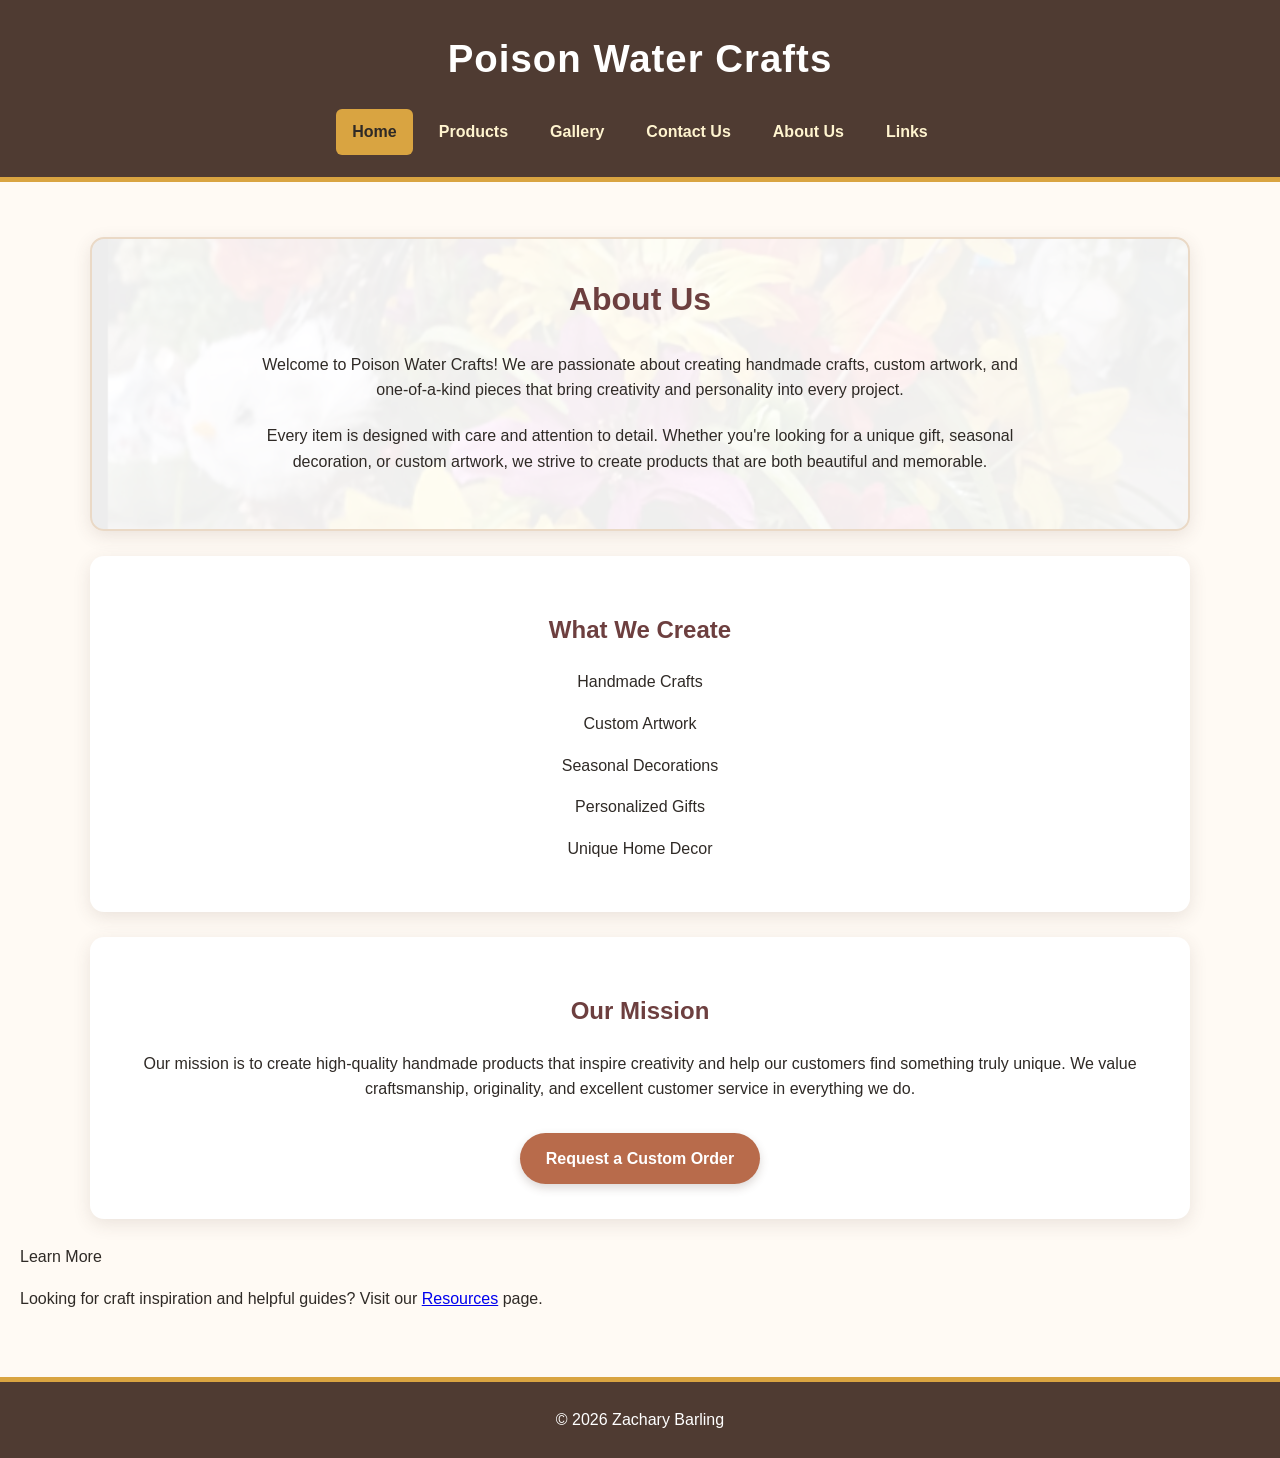
==== about.html @ 779b162d "Add 'Learn More' section to about.html Added a new section for learning more about resources." ====
<!DOCTYPE html>
<html lang="en">
<head>
    <meta charset="UTF-8">
    <meta name="viewport" content="width=device-width, initial-scale=1.0">

    <meta name="description" content="Learn more about Poison Water Crafts and our passion for handmade crafts and artwork.">

    <title>About Us | Poison Water Crafts</title>

    <link rel="stylesheet" href="styles.css">
</head>

<body>

<header>
    <h1>Poison Water Crafts</h1>

     <nav aria-label="Main navigation">
    <ul>
        <li><a href="index.html" aria-current="page">Home</a></li>
        <li><a href="products.html">Products</a></li>
        <li><a href="gallery.html">Gallery</a></li>
        <li><a href="contact.html">Contact Us</a></li>
        <li><a href="about.html">About Us</a></li>
        <li><a href="links.html">Links</a></li>
    </ul>
</nav>
</header>

<main>

    <section class="hero">
        <h2>About Us</h2>

        <p>
            Welcome to Poison Water Crafts! We are passionate about creating
            handmade crafts, custom artwork, and one-of-a-kind pieces that
            bring creativity and personality into every project.
        </p>

        <p>
            Every item is designed with care and attention to detail. Whether
            you're looking for a unique gift, seasonal decoration, or custom
            artwork, we strive to create products that are both beautiful
            and memorable.
        </p>
    </section>

    <section class="featured-product">
        <h2>What We Create</h2>

        <div class="about-items">
            <p>Handmade Crafts</p>
            <p>Custom Artwork</p>
            <p>Seasonal Decorations</p>
            <p>Personalized Gifts</p>
            <p>Unique Home Decor</p>
        </div>
    </section>

    <section class="other-products">
        <h2>Our Mission</h2>

        <p>
            Our mission is to create high-quality handmade products that
            inspire creativity and help our customers find something truly
            unique. We value craftsmanship, originality, and excellent
            customer service in everything we do.
        </p>

        <a href="contact.html" class="cta-button">Request a Custom Order</a>
    </section>
   <section class="get-inspired" 
<h2>Learn More</h2>

<p>
Looking for craft inspiration and helpful guides?
Visit our <a href="resources.html">Resources</a> page.
</p>
   </section>
</main>

<footer>
    <p>&copy; 2026 Zachary Barling</p>
</footer>

</body>
</html>
---- styles.css ----
/* =========================
   General Page Styles
   ========================= */

* {
    box-sizing: border-box;
}

html {
    scroll-behavior: smooth;
}

body {
    font-family: Arial, Helvetica, sans-serif;
    font-size: 16px;
    line-height: 1.6;
    margin: 0;
    background-color: #fffaf4;
    color: #2f2a26;
}

img {
    max-width: 100%;
}


/* =========================
   Header
   ========================= */

header {
    background-color: #4f3b32;
    color: white;
    text-align: center;
    padding: 28px 20px 22px;
    border-bottom: 5px solid #d9a441;
}

header h1 {
    margin: 0;
    font-size: 2.4rem;
    letter-spacing: 1px;
}


/* =========================
   Navigation
   ========================= */

nav ul {
    list-style: none;
    display: flex;
    justify-content: center;
    flex-wrap: wrap;
    gap: 10px;
    padding: 0;
    margin: 20px 0 0;
}

nav a {
    display: inline-block;
    color: #fff4cf;
    text-decoration: none;
    font-weight: bold;
    padding: 10px 16px;
    border-radius: 6px;
    transition:
        background-color 0.3s ease,
        color 0.3s ease,
        transform 0.3s ease;
}

nav a:hover {
    background-color: #d9a441;
    color: #2f2a26;
    transform: translateY(-2px);
}

nav a:focus {
    outline: 3px solid #ffffff;
    outline-offset: 3px;
}

nav a[aria-current="page"] {
    background-color: #d9a441;
    color: #2f2a26;
}


/* =========================
   Main Content
   ========================= */

main {
    padding: 30px 20px 50px;
}

.hero,
.featured-product,
.other-products,
.gallery-section,
.gallery-cta {
    max-width: 1100px;
    margin: 25px auto;
    padding: 35px;
    background-color: #ffffff;
    border-radius: 14px;
    box-shadow: 0 5px 18px rgba(79, 59, 50, 0.12);
}

.hero {
    text-align: center;
    background:
        linear-gradient(
            rgba(255, 255, 255, 0.93),
            rgba(255, 255, 255, 0.93)
        ),
        url("images/colorful-floral-basket.png");
    background-size: cover;
    background-position: center;
    border: 2px solid #ead9c6;
}

.hero h2 {
    font-size: 2rem;
    margin-top: 0;
    color: #6d3f3f;
}

.hero p {
    max-width: 760px;
    margin: 0 auto 20px;
}

.featured-product,
.other-products,
.gallery-cta {
    text-align: center;
}

h2 {
    color: #6d3f3f;
}


/* =========================
   Featured Image
   ========================= */

.product-image {
    display: block;
    width: 100%;
    max-width: 500px;
    max-height: 500px;
    object-fit: cover;
    margin: 22px auto;
    border-radius: 12px;
    border: 4px solid #f1dfc8;
    box-shadow: 0 5px 14px rgba(0, 0, 0, 0.15);
}


/* =========================
   CTA Buttons
   ========================= */

.cta-button {
    display: inline-block;
    margin-top: 15px;
    padding: 13px 26px;
    background-color: #b86b4b;
    color: white;
    text-decoration: none;
    border-radius: 30px;
    font-weight: bold;
    box-shadow: 0 4px 10px rgba(79, 59, 50, 0.2);
    transition:
        background-color 0.3s ease,
        transform 0.3s ease,
        box-shadow 0.3s ease;
}

.cta-button:hover {
    background-color: #914f35;
    transform: translateY(-3px);
    box-shadow: 0 6px 14px rgba(79, 59, 50, 0.28);
}

.cta-button:focus {
    outline: 3px solid #4f3b32;
    outline-offset: 4px;
}


/* =========================
   Gallery
   ========================= */

.gallery-section h2 {
    text-align: center;
    margin-top: 0;
}

.gallery-grid {
    display: grid;
    grid-template-columns: repeat(2, minmax(0, 1fr));
    gap: 28px;
    margin-top: 30px;
}

.gallery-item {
    margin: 0;
    padding: 16px;
    background-color: #fffaf4;
    border: 1px solid #ead9c6;
    border-radius: 12px;
    overflow: hidden;
    box-shadow: 0 4px 12px rgba(79, 59, 50, 0.12);
    transition:
        transform 0.3s ease,
        box-shadow 0.3s ease;
}

.gallery-item:hover {
    transform: translateY(-6px);
    box-shadow: 0 8px 20px rgba(79, 59, 50, 0.2);
}

.gallery-item img {
    display: block;
    width: 100%;
    height: 360px;
    object-fit: cover;
    border-radius: 9px;
}

.gallery-item figcaption span {
    display: block;
    margin-top: 6px;
    font-weight: normal;
    font-size: 0.95rem;
    color: #665c55;
}

/* Centers the fifth gallery item */
.gallery-item:last-child:nth-child(odd) {
    grid-column: 1 / -1;
    width: calc(50% - 14px);
    justify-self: center;
}

/* =========================
   Products Page
   ========================= */

.products-section {
    max-width: 1100px;
    margin: 25px auto;
    padding: 35px;
    background-color: #ffffff;
    border-radius: 14px;
    box-shadow: 0 5px 18px rgba(79, 59, 50, 0.12);
}

.products-section > h2 {
    margin-top: 0;
    text-align: center;
}

.products-grid {
    display: grid;
    grid-template-columns: repeat(2, minmax(0, 1fr));
    gap: 28px;
    margin-top: 30px;
}

.product-card {
    padding: 18px;
    text-align: center;
    background-color: #fffaf4;
    border: 1px solid #ead9c6;
    border-radius: 12px;
    box-shadow: 0 4px 12px rgba(79, 59, 50, 0.12);
    transition:
        transform 0.3s ease,
        box-shadow 0.3s ease;
}

.product-card:hover {
    transform: translateY(-5px);
    box-shadow: 0 8px 20px rgba(79, 59, 50, 0.2);
}

.product-card img {
    display: block;
    width: 100%;
    height: 320px;
    object-fit: cover;
    border-radius: 9px;
}

.product-card h3 {
    margin-bottom: 8px;
    color: #6d3f3f;
}

.product-card p {
    margin-bottom: 10px;
}

.product-guide {
    max-width: 1100px;
    margin: 25px auto;
    padding: 35px;
    background-color: white;
    border-radius: 14px;
    box-shadow: 0 5px 18px rgba(79, 59, 50, 0.12);
}

.product-guide h2 {
    margin-top: 0;
    text-align: center;
}

.table-container {
    overflow-x: auto;
}

table {
    width: 100%;
    border-collapse: collapse;
    margin-top: 20px;
}

caption {
    margin-bottom: 12px;
    font-weight: bold;
    color: #2f2a26;
}

th,
td {
    padding: 14px;
    border: 1px solid #b9a99d;
    text-align: left;
}

thead {
    background-color: #4f3b32;
    color: white;
}

tbody tr:nth-child(even) {
    background-color: #fff4e5;
}

tbody th {
    color: #6d3f3f;
}
.external-resources {
    max-width: 1100px;
    margin: 25px auto;
    padding: 35px;
    background-color: white;
    border-radius: 14px;
    box-shadow: 0 5px 18px rgba(79, 59, 50, 0.12);
}

.external-resources li {
    margin-bottom: 12px;
}

.external-resources a {
    color: #7a3f29;
    font-weight: bold;
}

.external-resources a:hover,
.external-resources a:focus {
    color: #4f3b32;
    text-decoration-thickness: 2px;
}

/* =========================
   Contact Page
   ========================= */

.contact-section {
    max-width: 700px;
    margin: 25px auto;
    padding: 35px;
    background-color: #ffffff;
    border-radius: 14px;
    box-shadow: 0 5px 18px rgba(79,59,50,.12);
}

.contact-section label {
    display: block;
    margin-top: 18px;
    margin-bottom: 8px;
    font-weight: bold;
}

.contact-section input,
.contact-section textarea {
    width: 100%;
    padding: 12px;
    border: 1px solid #cccccc;
    border-radius: 8px;
    font-size: 16px;
    font-family: inherit;
}

.contact-section textarea {
    resize: vertical;
}

.contact-section input[type="submit"] {
    margin-top: 25px;
    border: none;
    cursor: pointer;
}
.success-message {
    margin-top: 20px;
    padding: 15px;
    background-color: #d4edda;
    color: #155724;
    border: 1px solid #c3e6cb;
    border-radius: 8px;
    text-align: center;
    font-weight: bold;
}

.success-message[hidden] {
    display: none;
}
/* =========================
   Footer
   ========================= */

footer {
    text-align: center;
    padding: 25px 20px;
    background-color: #4f3b32;
    color: white;
    border-top: 5px solid #d9a441;
}

footer p {
    margin: 0;
}


/* =========================
   Tablet
   ========================= */

@media (max-width: 800px) {

    header h1 {
        font-size: 2rem;
    }

    .hero,
    .featured-product,
    .other-products,
    .gallery-section,
    .gallery-cta {
        padding: 25px;
    }

    .gallery-item img {
        height: 300px;
    }
}


/* =========================
   Mobile
   ========================= */

@media (max-width: 600px) {

    header {
        padding: 22px 15px;
    }

    header h1 {
        font-size: 1.7rem;
    }

    nav ul {
        flex-direction: column;
        align-items: center;
        gap: 6px;
    }

    nav a {
        width: 220px;
    }

    main {
        padding: 20px 12px 35px;
    }

    .hero,
    .featured-product,
    .other-products,
    .gallery-section,
    .gallery-cta {
        margin: 15px auto;
        padding: 22px;
    }

    .hero h2 {
        font-size: 1.6rem;
    }

    .gallery-grid {
        grid-template-columns: 1fr;
    }

    .gallery-item:last-child:nth-child(odd) {
        grid-column: auto;
        width: 100%;
    }

    .gallery-item img {
        height: auto;
    }

    .cta-button {
        display: block;
        width: fit-content;
        margin: 20px auto 0;
    }
   .products-section {
    margin: 15px auto;
    padding: 22px;
}

.products-grid {
    grid-template-columns: 1fr;
}

.product-card img {
    height: auto;
}
}
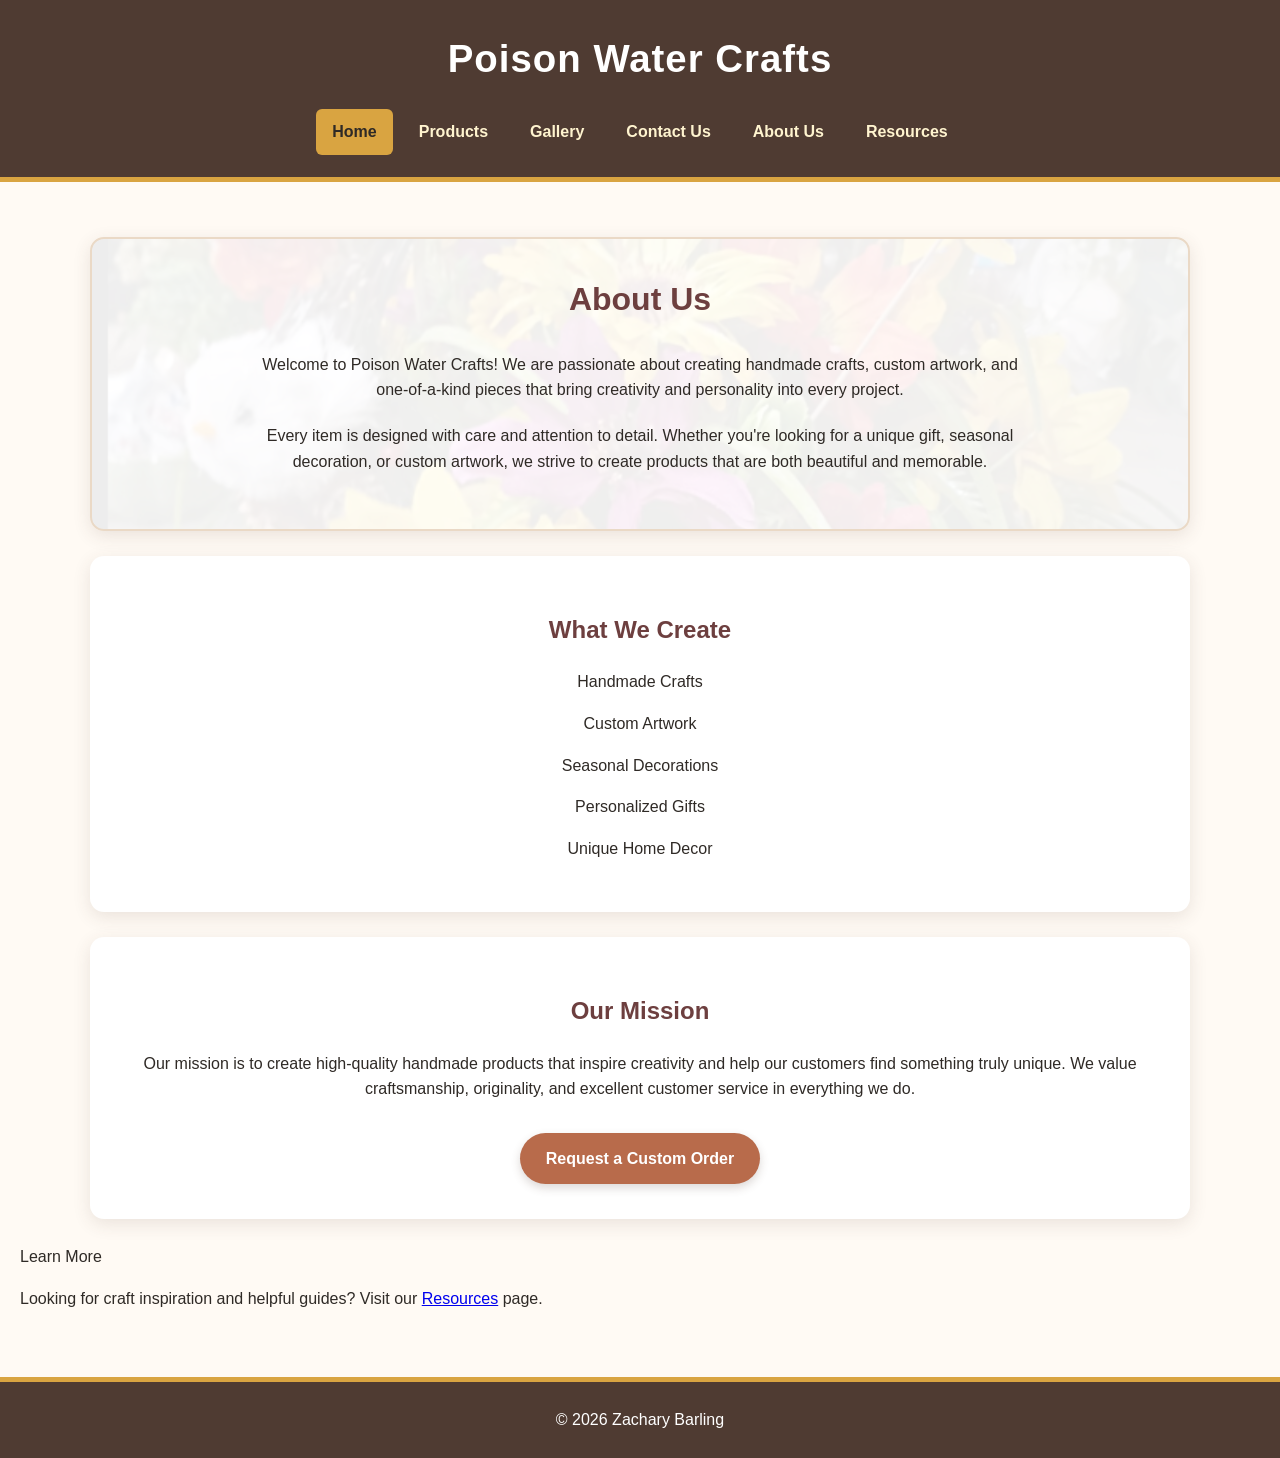
==== commit cd7ffe13: "Update about.html" ====
--- a/about.html
+++ b/about.html
@@ -23,7 +23,7 @@
         <li><a href="gallery.html">Gallery</a></li>
         <li><a href="contact.html">Contact Us</a></li>
         <li><a href="about.html">About Us</a></li>
-        <li><a href="links.html">Links</a></li>
+        <li><a href="links.html">Resources</a></li>
     </ul>
 </nav>
 </header>
--- a/styles.css
+++ b/styles.css
@@ -434,6 +434,32 @@
 .success-message[hidden] {
     display: none;
 }
+
+/* ======================
+   Links
+   ======================
+.page-content {
+    max-width: 1000px;
+    margin: auto;
+    padding: 40px;
+    background: white;
+    border-radius: 10px;
+}
+
+.page-content p {
+    margin-bottom: 15px;
+}
+
+.page-content a {
+    color: #7a3f29;
+    font-weight: bold;
+    text-decoration: none;
+}
+
+.page-content a:hover {
+    text-decoration: underline;
+}
+
 /* =========================
    Footer
    ========================= */
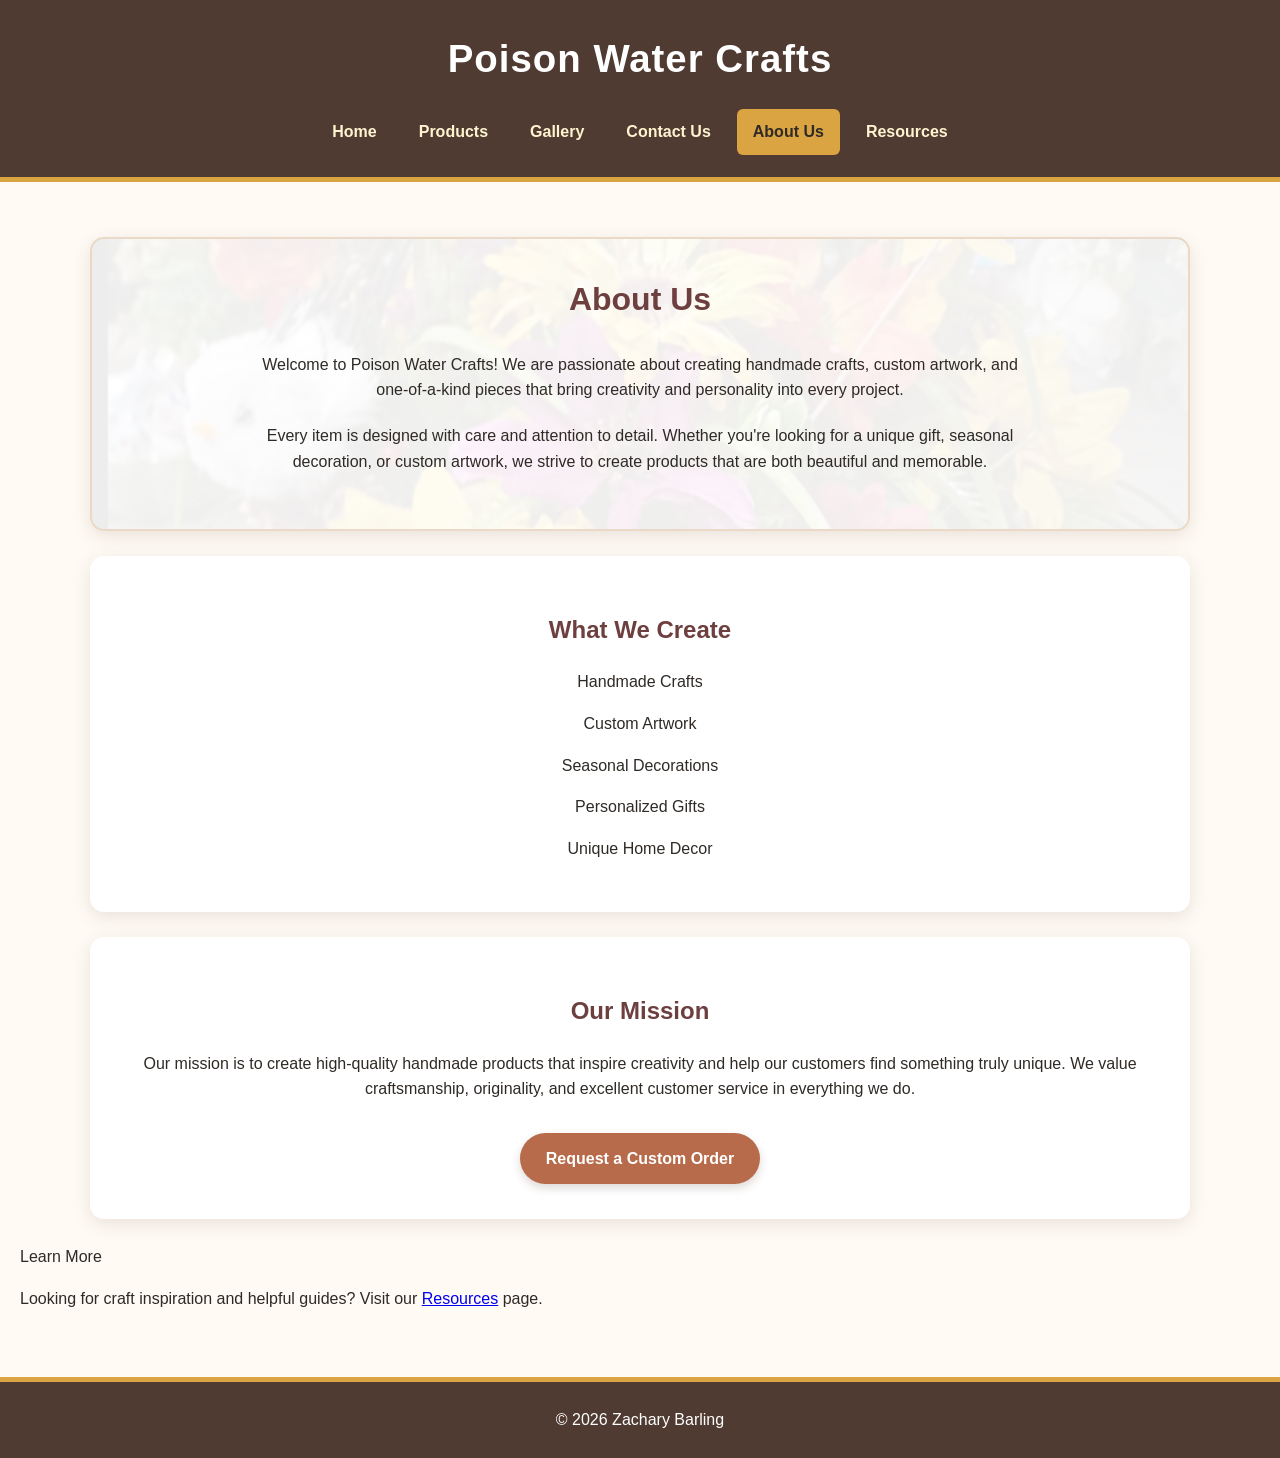
==== commit a94d70b7: "Update about.html" ====
--- a/about.html
+++ b/about.html
@@ -18,11 +18,11 @@
 
      <nav aria-label="Main navigation">
     <ul>
-        <li><a href="index.html" aria-current="page">Home</a></li>
+        <li><a href="index.html">Home</a></li>
         <li><a href="products.html">Products</a></li>
         <li><a href="gallery.html">Gallery</a></li>
         <li><a href="contact.html">Contact Us</a></li>
-        <li><a href="about.html">About Us</a></li>
+        <li><a href="about.html" aria-current="page">About Us</a></li>
         <li><a href="links.html">Resources</a></li>
     </ul>
 </nav>
--- a/styles.css
+++ b/styles.css
@@ -248,6 +248,69 @@
     width: calc(50% - 14px);
     justify-self: center;
 }
+.gallery-instructions {
+    text-align: center;
+}
+
+.gallery-table-container {
+    overflow-x: auto;
+    margin-top: 25px;
+}
+
+.gallery-table {
+    width: 100%;
+    min-width: 650px;
+    border-collapse: collapse;
+}
+
+.gallery-table caption {
+    margin-bottom: 15px;
+    font-weight: bold;
+    color: #2f2a26;
+}
+
+.gallery-table th,
+.gallery-table td {
+    padding: 16px;
+    border: 1px solid #b9a99d;
+    vertical-align: middle;
+}
+
+.gallery-table thead {
+    background-color: #4f3b32;
+    color: white;
+}
+
+.gallery-table tbody tr:nth-child(even) {
+    background-color: #fff4e5;
+}
+
+.gallery-table tbody th {
+    color: #6d3f3f;
+}
+
+.gallery-thumbnail {
+    display: block;
+    width: 140px;
+    height: 110px;
+    object-fit: cover;
+    border: 3px solid #ead9c6;
+    border-radius: 8px;
+    transition:
+        transform 0.3s ease,
+        box-shadow 0.3s ease;
+}
+
+.gallery-thumbnail:hover {
+    transform: scale(1.06);
+    box-shadow: 0 5px 14px rgba(79, 59, 50, 0.25);
+}
+
+.gallery-table a:focus {
+    display: inline-block;
+    outline: 3px solid #6d3f3f;
+    outline-offset: 4px;
+}
 
 /* =========================
    Products Page
@@ -306,79 +369,6 @@
 
 .product-card p {
     margin-bottom: 10px;
-}
-
-.product-guide {
-    max-width: 1100px;
-    margin: 25px auto;
-    padding: 35px;
-    background-color: white;
-    border-radius: 14px;
-    box-shadow: 0 5px 18px rgba(79, 59, 50, 0.12);
-}
-
-.product-guide h2 {
-    margin-top: 0;
-    text-align: center;
-}
-
-.table-container {
-    overflow-x: auto;
-}
-
-table {
-    width: 100%;
-    border-collapse: collapse;
-    margin-top: 20px;
-}
-
-caption {
-    margin-bottom: 12px;
-    font-weight: bold;
-    color: #2f2a26;
-}
-
-th,
-td {
-    padding: 14px;
-    border: 1px solid #b9a99d;
-    text-align: left;
-}
-
-thead {
-    background-color: #4f3b32;
-    color: white;
-}
-
-tbody tr:nth-child(even) {
-    background-color: #fff4e5;
-}
-
-tbody th {
-    color: #6d3f3f;
-}
-.external-resources {
-    max-width: 1100px;
-    margin: 25px auto;
-    padding: 35px;
-    background-color: white;
-    border-radius: 14px;
-    box-shadow: 0 5px 18px rgba(79, 59, 50, 0.12);
-}
-
-.external-resources li {
-    margin-bottom: 12px;
-}
-
-.external-resources a {
-    color: #7a3f29;
-    font-weight: bold;
-}
-
-.external-resources a:hover,
-.external-resources a:focus {
-    color: #4f3b32;
-    text-decoration-thickness: 2px;
 }
 
 /* =========================
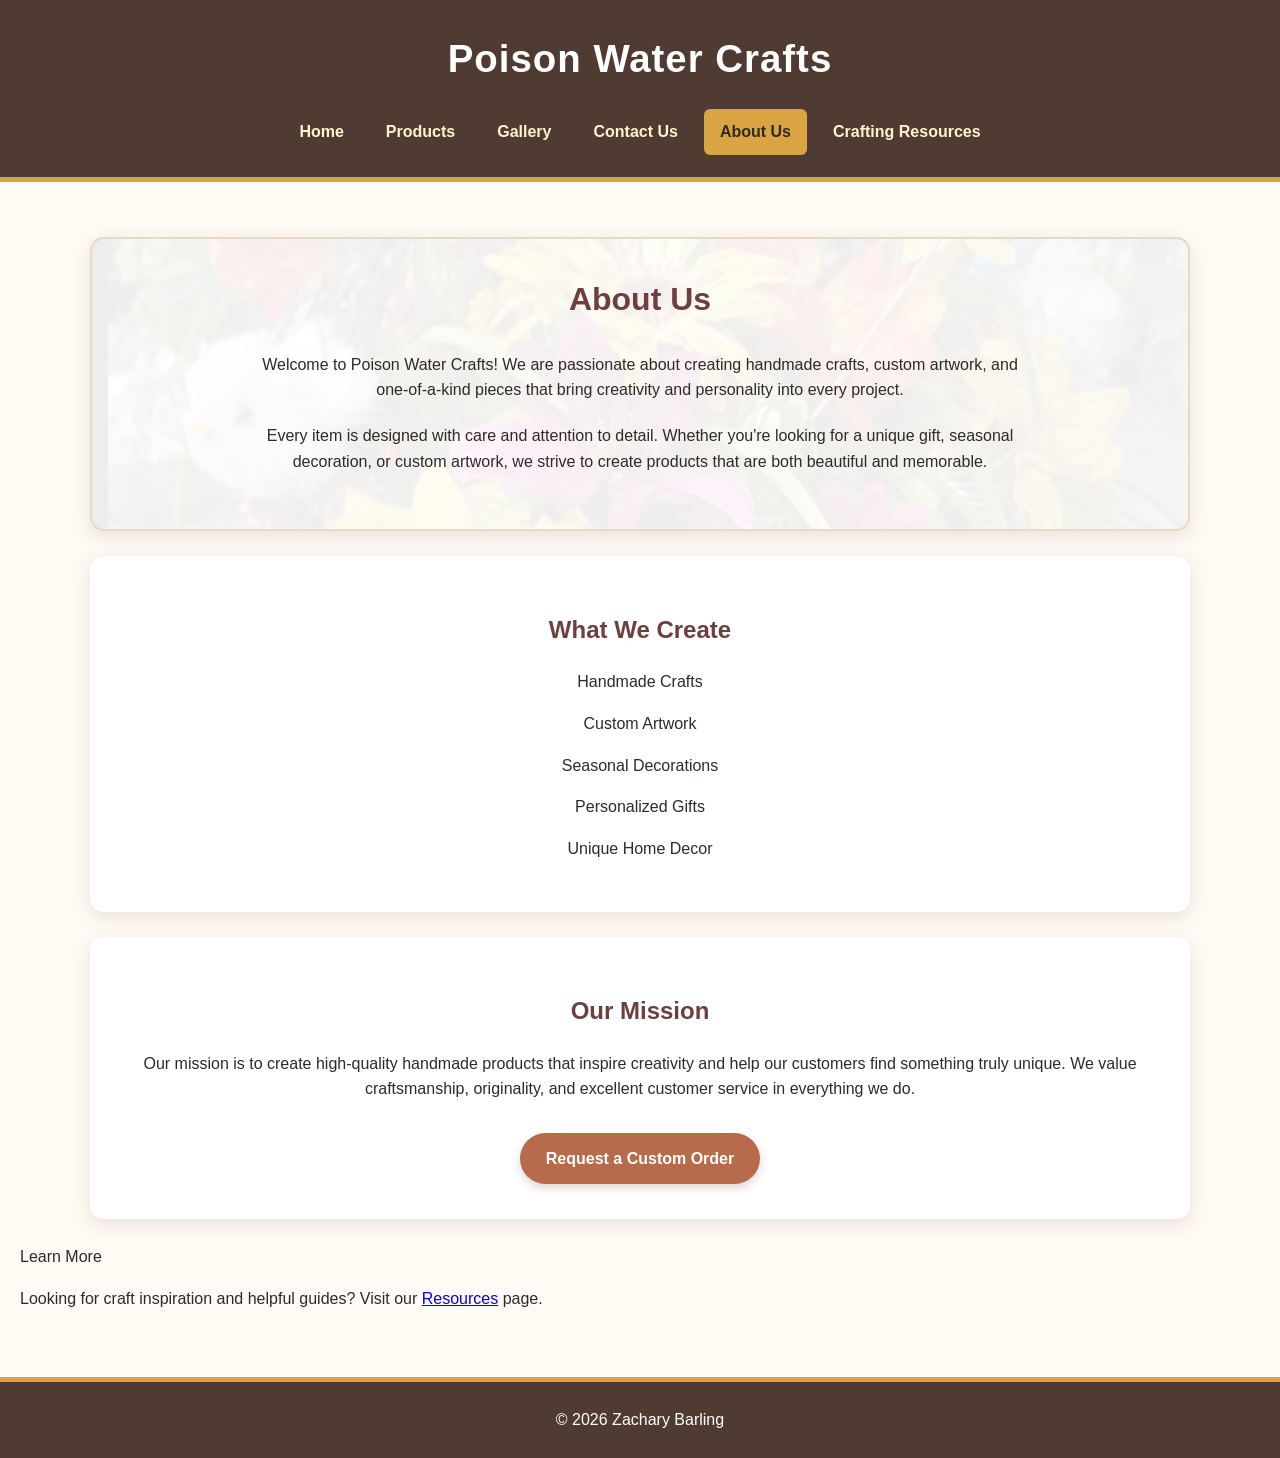
==== commit 668a9bda: "Rename 'Resources' link to 'Crafting Resources'" ====
--- a/about.html
+++ b/about.html
@@ -23,7 +23,7 @@
         <li><a href="gallery.html">Gallery</a></li>
         <li><a href="contact.html">Contact Us</a></li>
         <li><a href="about.html" aria-current="page">About Us</a></li>
-        <li><a href="links.html">Resources</a></li>
+        <li><a href="links.html">Crafting Resources</a></li>
     </ul>
 </nav>
 </header>
--- a/styles.css
+++ b/styles.css
@@ -392,13 +392,24 @@
 }
 
 .contact-section input,
+.contact-section select,
 .contact-section textarea {
     width: 100%;
     padding: 12px;
     border: 1px solid #cccccc;
     border-radius: 8px;
+    background-color: white;
+    color: #2f2a26;
     font-size: 16px;
     font-family: inherit;
+}
+
+.contact-section input:focus,
+.contact-section select:focus,
+.contact-section textarea:focus {
+    outline: 3px solid #d9a441;
+    outline-offset: 2px;
+    border-color: #6d3f3f;
 }
 
 .contact-section textarea {
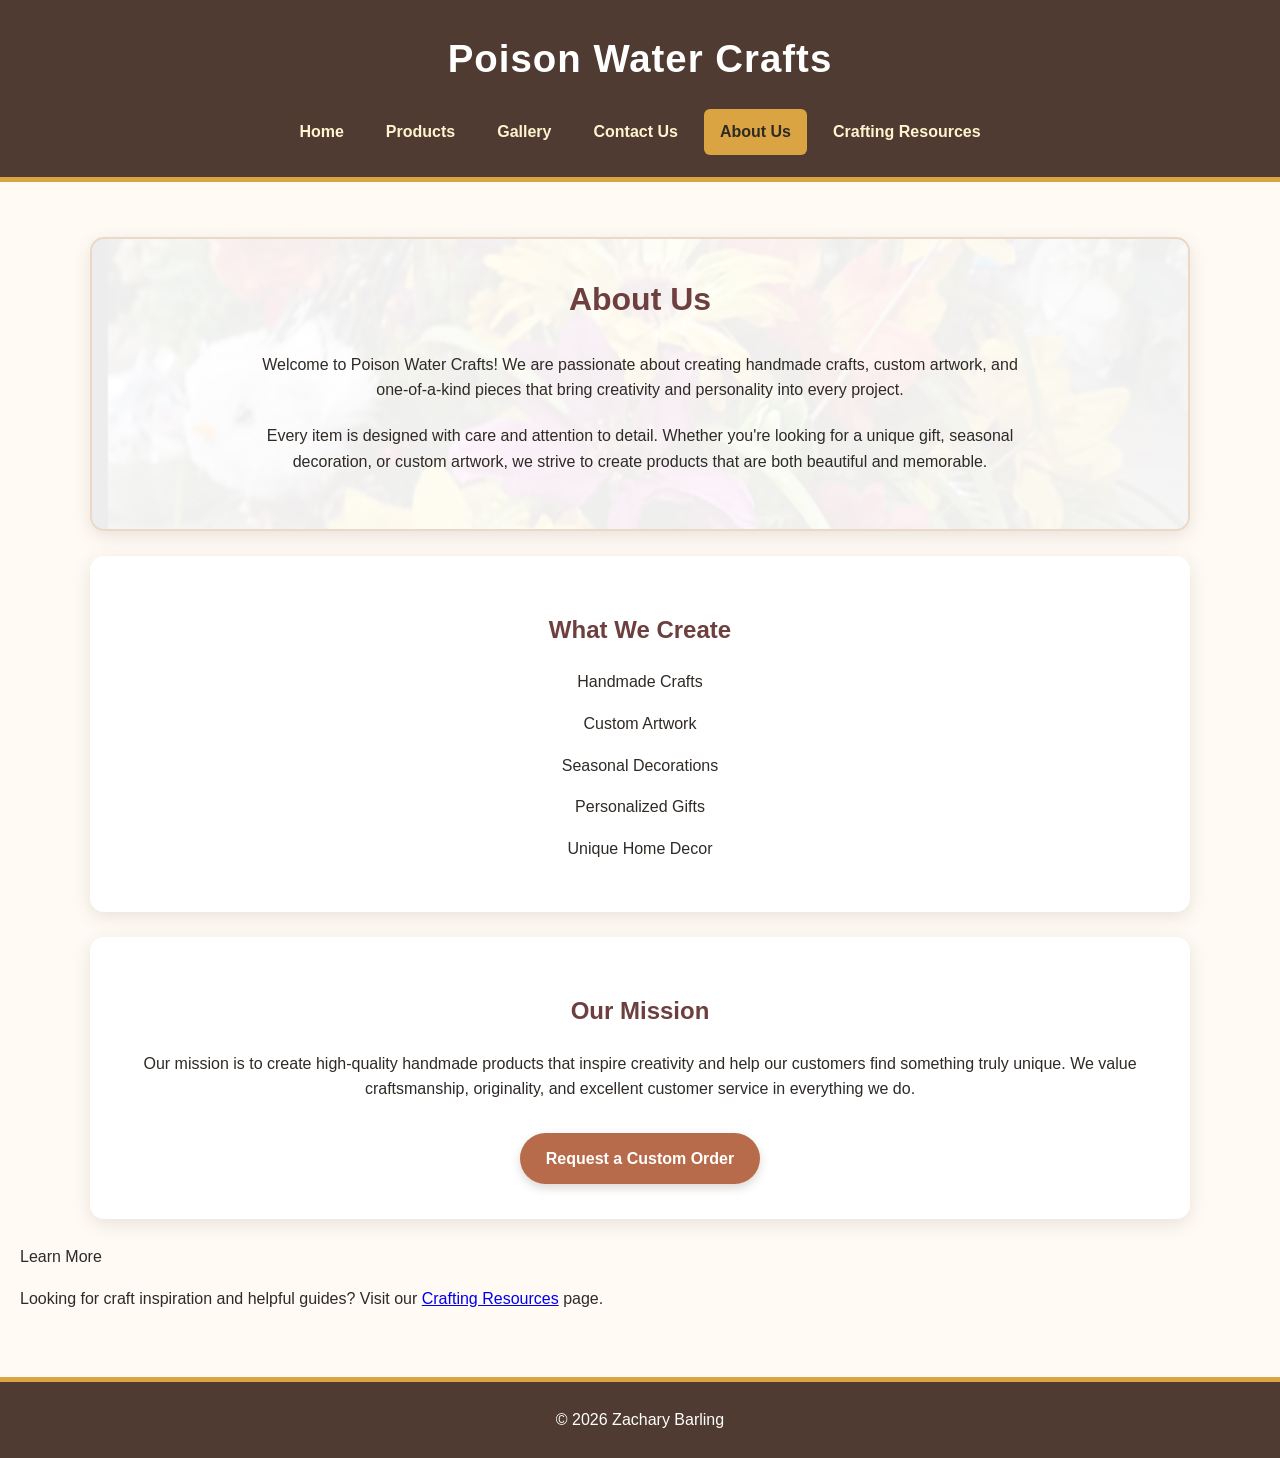
==== commit a421c212: "Update link text for resources page" ====
--- a/about.html
+++ b/about.html
@@ -76,7 +76,7 @@
 
 <p>
 Looking for craft inspiration and helpful guides?
-Visit our <a href="resources.html">Resources</a> page.
+Visit our <a href="resources.html">Crafting Resources</a> page.
 </p>
    </section>
 </main>
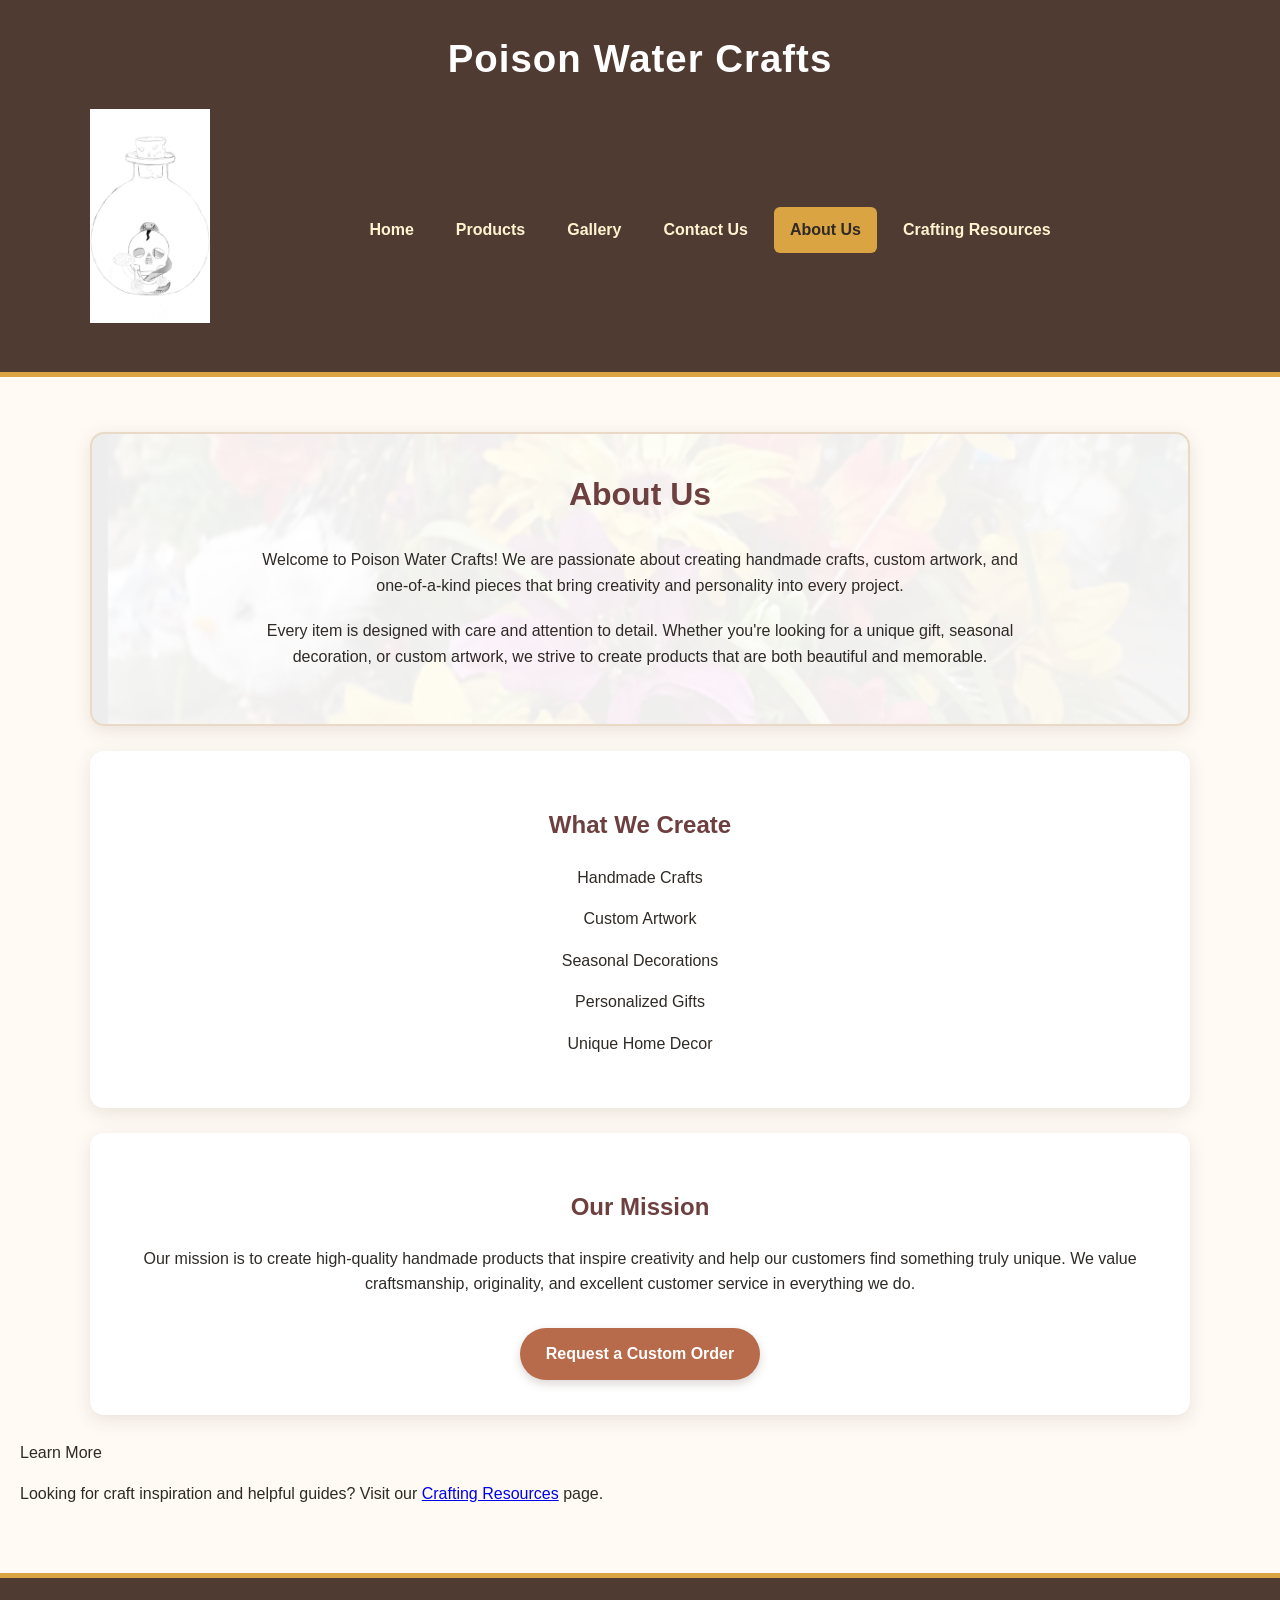
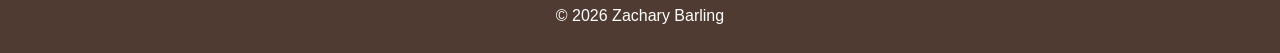
==== commit 834a98cb: "Add header grid and logo to about.html" ====
--- a/about.html
+++ b/about.html
@@ -15,7 +15,14 @@
 
 <header>
     <h1>Poison Water Crafts</h1>
-
+   <div class="header-grid">
+    
+    <div class="logo">
+        <a href="index.html">
+            <img src="images/PWCLOGO.png"
+            alt="Poison Water Crafts logo">
+        </a>
+    </div>   
      <nav aria-label="Main navigation">
     <ul>
         <li><a href="index.html">Home</a></li>
@@ -25,7 +32,8 @@
         <li><a href="about.html" aria-current="page">About Us</a></li>
         <li><a href="links.html">Crafting Resources</a></li>
     </ul>
-</nav>
+    </nav>
+   </div>
 </header>
 
 <main>
--- a/styles.css
+++ b/styles.css
@@ -41,8 +41,42 @@
     font-size: 2.4rem;
     letter-spacing: 1px;
 }
-
-
+/* Header Layout */
+
+.header-grid {
+    display: grid;
+    grid-template-columns: 120px 1fr;
+    align-items: center;
+    gap: 20px;
+    max-width: 1100px;
+    margin: 20px auto;
+}
+
+.logo {
+    text-align: center;
+}
+
+.logo-image {
+    width: 100px;
+    height: auto;
+    transition: transform .3s;
+}
+
+.logo-image:hover {
+    transform: scale(1.08);
+}
+
+/* Navigation */
+
+nav ul {
+    display: flex;
+    justify-content: center;
+    flex-wrap: wrap;
+    gap: 15px;
+    list-style: none;
+    margin: 0;
+    padding: 0;
+}
 /* =========================
    Navigation
    ========================= */
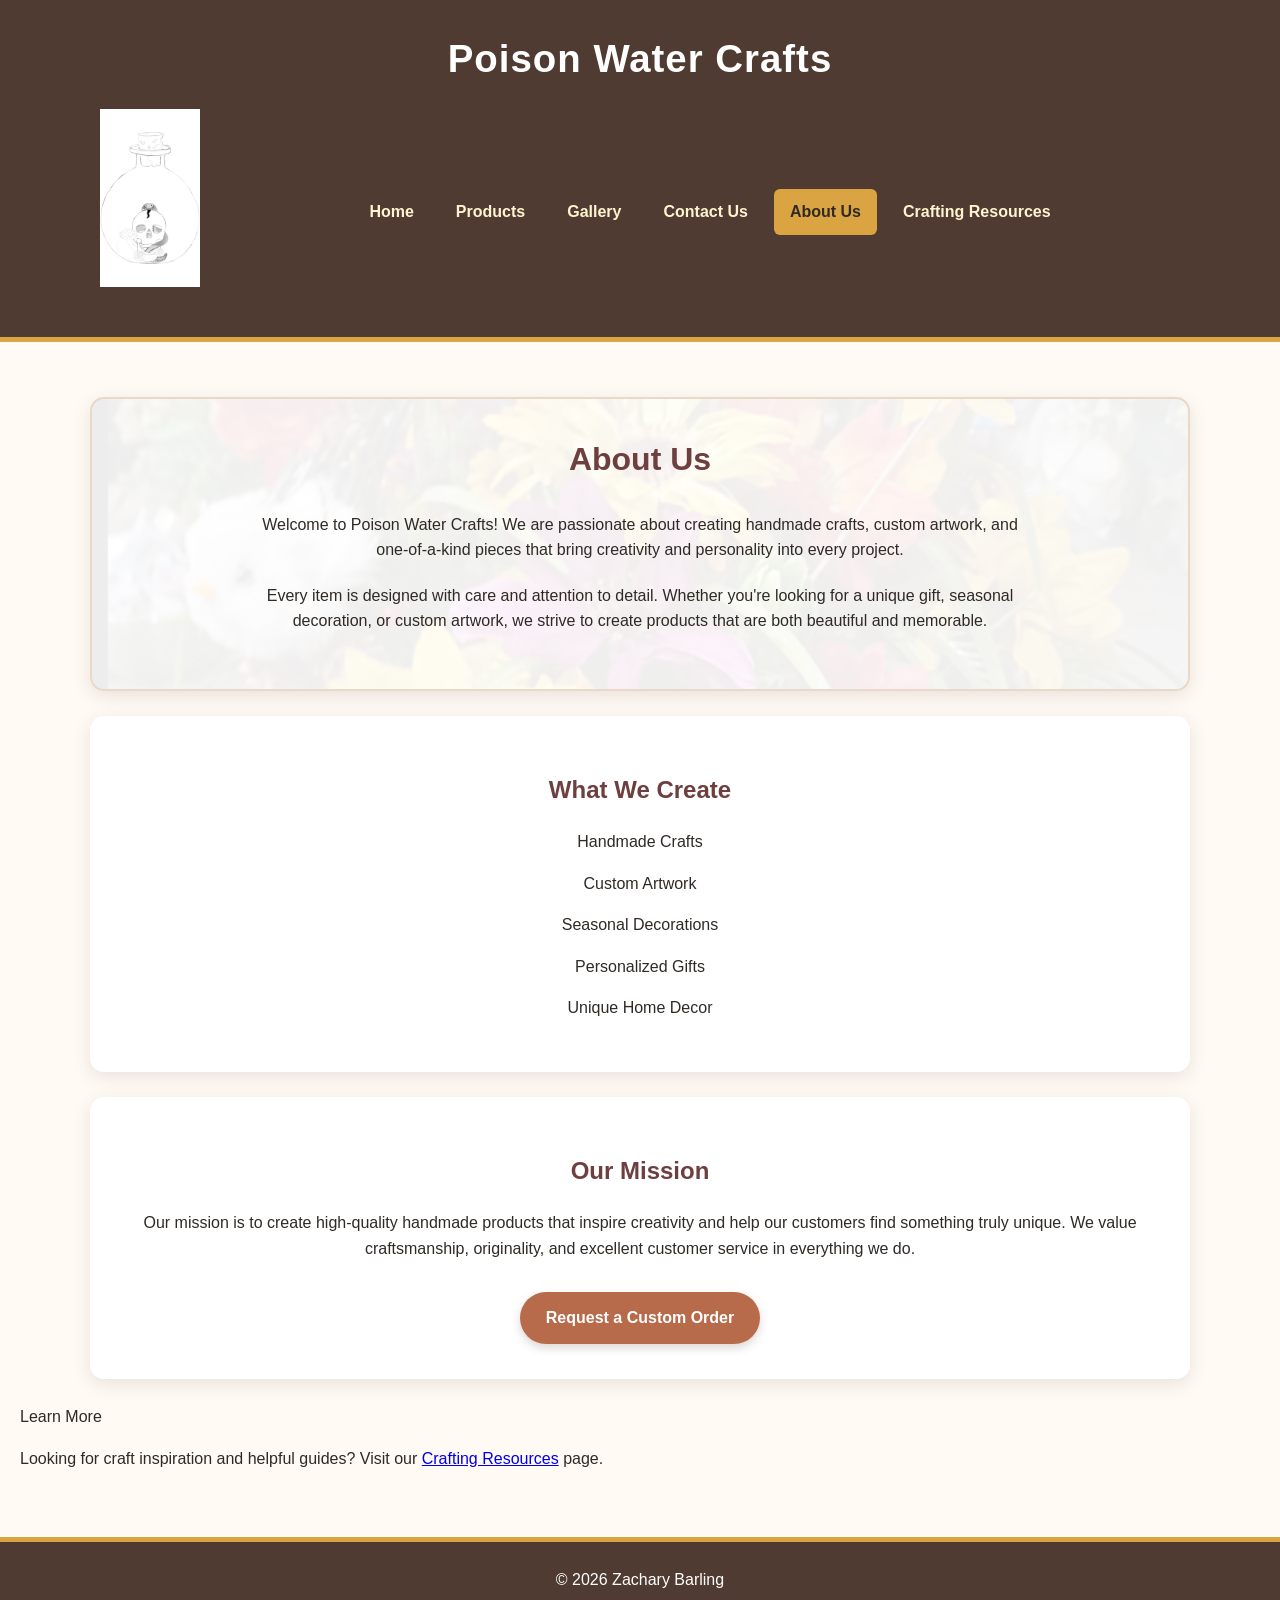
==== commit a79fcdeb: "Refactor logo image tag in about.html Updated the logo image tag for better formatting." ====
--- a/about.html
+++ b/about.html
@@ -19,8 +19,10 @@
     
     <div class="logo">
         <a href="index.html">
-            <img src="images/PWCLOGO.png"
-            alt="Poison Water Crafts logo">
+           <img
+    src="images/PWCLOGO.png"
+    alt="Poison Water Crafts logo"
+    class="logo-image">
         </a>
     </div>   
      <nav aria-label="Main navigation">
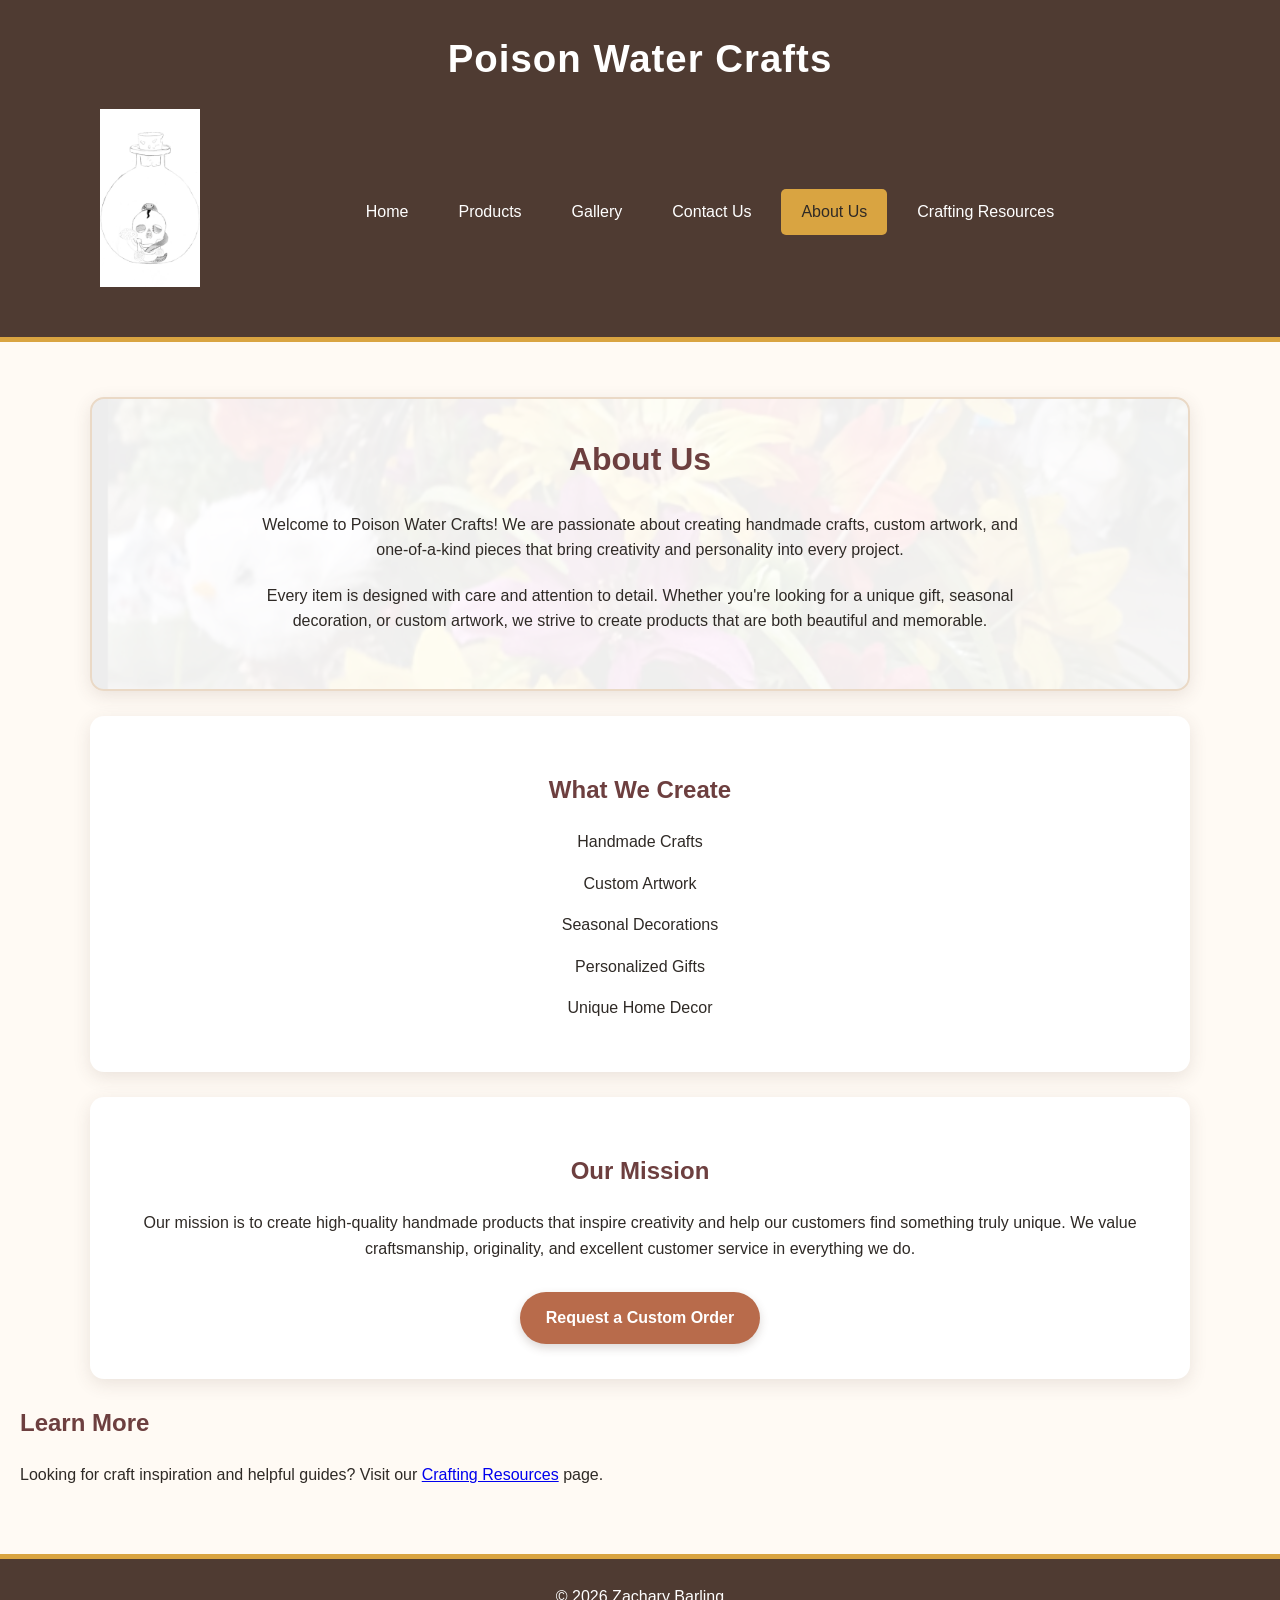
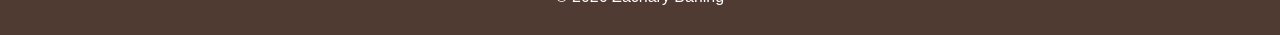
==== commit 3f33cbc4: "Fix section tag in about.html" ====
--- a/about.html
+++ b/about.html
@@ -81,7 +81,7 @@
 
         <a href="contact.html" class="cta-button">Request a Custom Order</a>
     </section>
-   <section class="get-inspired" 
+   <section class="get-inspired"> 
 <h2>Learn More</h2>
 
 <p>
--- a/styles.css
+++ b/styles.css
@@ -66,17 +66,7 @@
     transform: scale(1.08);
 }
 
-/* Navigation */
-
-nav ul {
-    display: flex;
-    justify-content: center;
-    flex-wrap: wrap;
-    gap: 15px;
-    list-style: none;
-    margin: 0;
-    padding: 0;
-}
+
 /* =========================
    Navigation
    ========================= */
@@ -92,16 +82,15 @@
 }
 
 nav a {
-    display: inline-block;
-    color: #fff4cf;
+    display: inline-flex;
+    align-items: center;
+    justify-content: center;
+    min-height: 46px;
+    color: white;
     text-decoration: none;
-    font-weight: bold;
-    padding: 10px 16px;
-    border-radius: 6px;
-    transition:
-        background-color 0.3s ease,
-        color 0.3s ease,
-        transform 0.3s ease;
+    padding: 10px 20px;
+    border-radius: 5px;
+    transition: background-color 0.3s;
 }
 
 nav a:hover {
